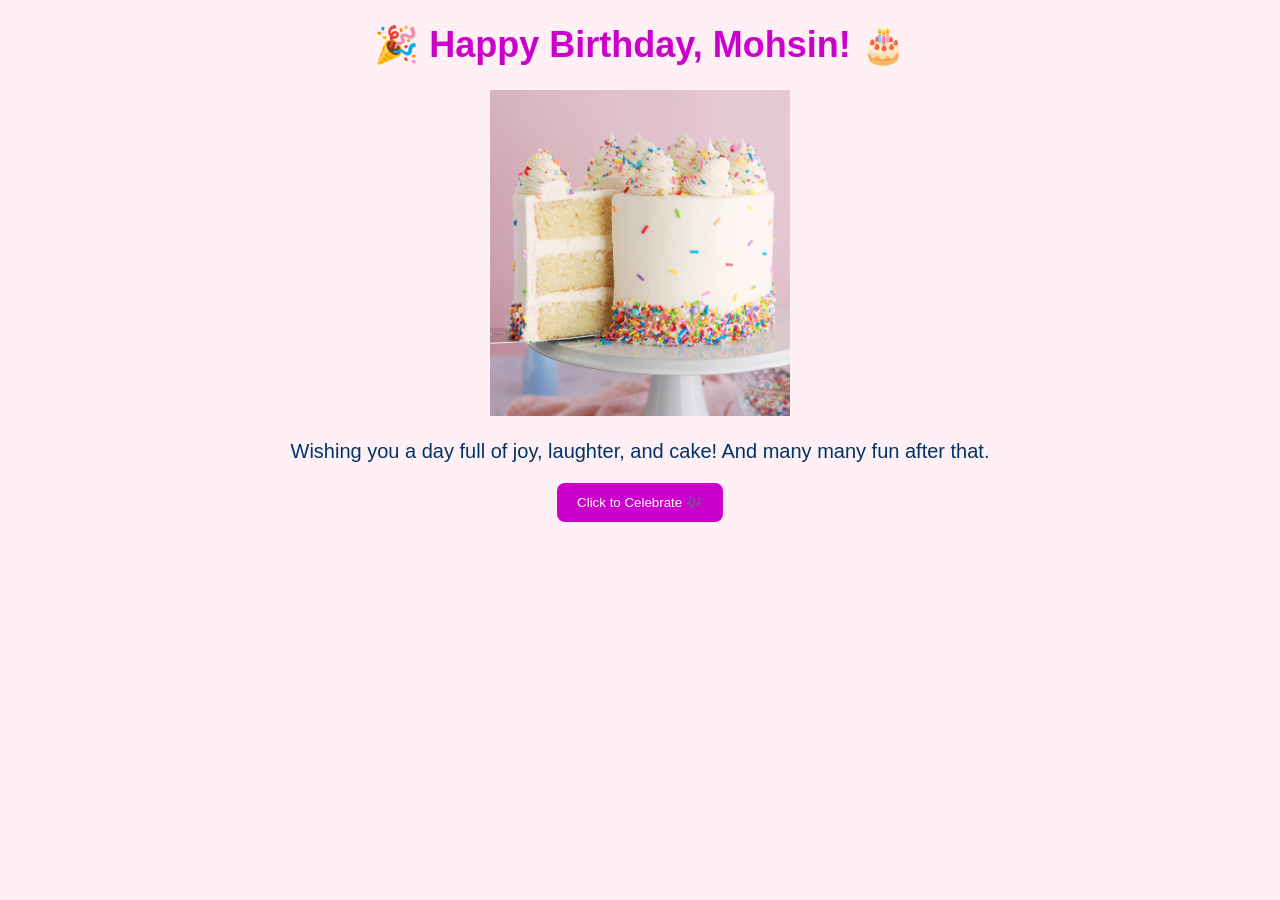
==== index.html @ 0d6c008d "added index" ====
<!DOCTYPE html>
<html>
<head>
    <title>Happy Birthday Mohsin!</title>
    <link rel="stylesheet" href="styles.css">
</head>
<body>
    <h1>🎉 Happy Birthday, Mohsin! 🎂</h1>
    <img src="Best-Vanilla-Cake-Recipe-6.jpg" width="300">
    <p>Wishing you a day full of joy, laughter, and cake!
        And many many fun after that.
    </p>
    <a href="https://www.youtube.com/watch?v=3GwjfUFyY6M"
        target="_blank">
        <button>Click to Celebrate 🎶</button>
    </a>
</body>
</html>
---- styles.css ----
body {
background-color: #fff0f5;
text-align: center;
font-family: Arial, sans-serif;
}
h1 { color: #cc00cc; font-size: 36px; }
p { color: #003366; font-size: 20px; }
button {
background-color: #cc00cc; color: white;
padding: 12px 20px; border: none;
border-radius: 8px; cursor: pointer;
}
button:hover { background-color: #ff66cc; }
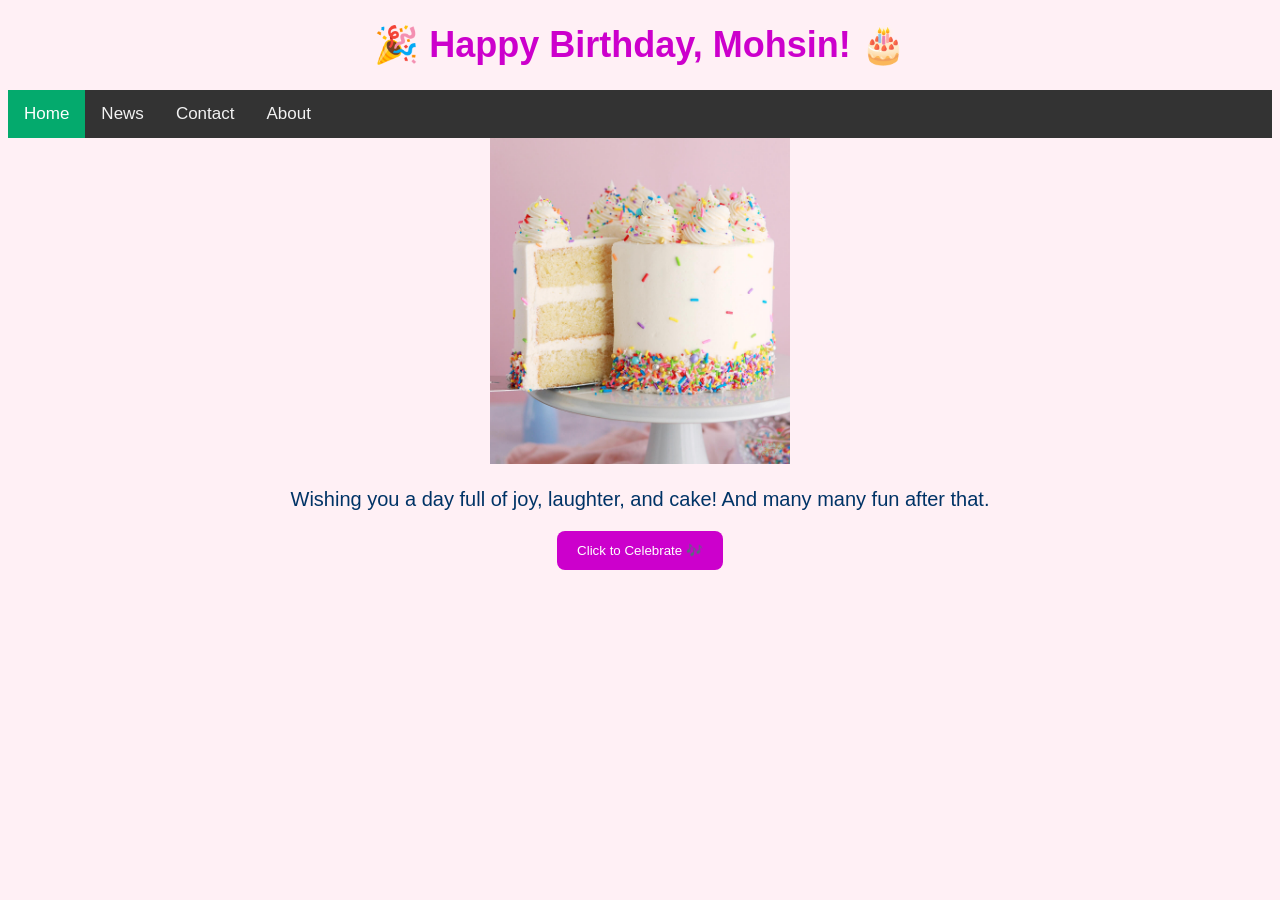
==== commit dadd1740: "worked on some files but left the work for later" ====
--- a/index.html
+++ b/index.html
@@ -5,8 +5,18 @@
     <link rel="stylesheet" href="styles.css">
 </head>
 <body>
+
     <h1>🎉 Happy Birthday, Mohsin! 🎂</h1>
+
+    <div class="topnav">
+        <a class="active" href="#home">Home</a>
+        <a href="#news">News</a>
+        <a href="#contact">Contact</a>
+        <a href="#about">About</a>
+    </div>
+    
     <img src="Best-Vanilla-Cake-Recipe-6.jpg" width="300">
+    
     <p>Wishing you a day full of joy, laughter, and cake!
         And many many fun after that.
     </p>
--- a/styles.css
+++ b/styles.css
@@ -10,4 +10,28 @@
 padding: 12px 20px; border: none;
 border-radius: 8px; cursor: pointer;
 }
-button:hover { background-color: #ff66cc; }+button:hover { background-color: #ff66cc; }
+
+.topnav {
+  overflow: hidden;
+  background-color: #333;
+}
+
+.topnav a {
+  float: left;
+  color: #f2f2f2;
+  text-align: center;
+  padding: 14px 16px;
+  text-decoration: none;
+  font-size: 17px;
+}
+
+.topnav a:hover {
+  background-color: #ddd;
+  color: black;
+}
+
+.topnav a.active {
+  background-color: #04AA6D;
+  color: white;
+}
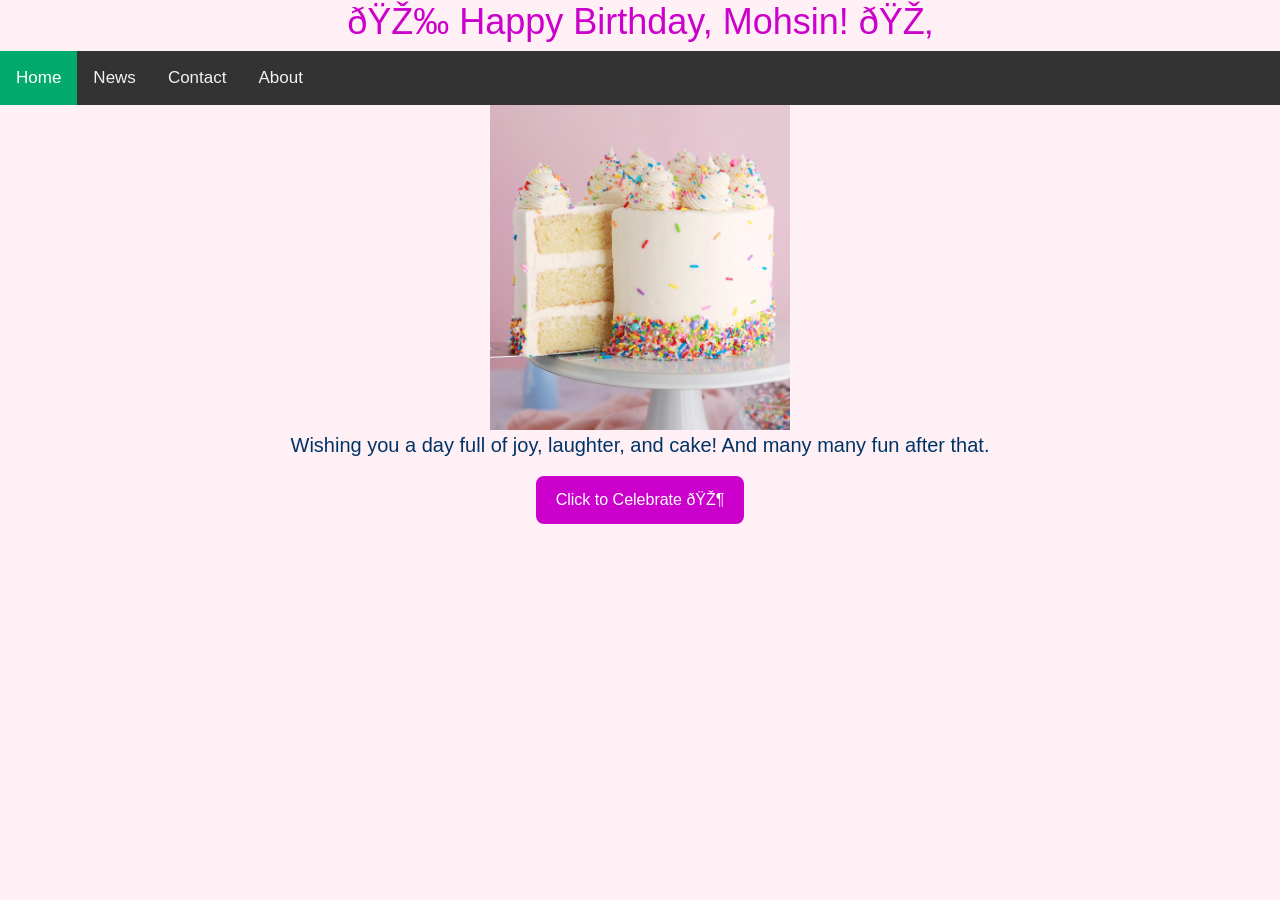
==== commit eb760e16: "boot" ====
--- a/index.html
+++ b/index.html
@@ -1,10 +1,13 @@
 <!DOCTYPE html>
 <html>
 <head>
+    <link href="https://cdn.jsdelivr.net/npm/bootstrap@5.3.3/dist/css/bootstrap.min.css" rel="stylesheet" integrity="sha384-QWTKZyjpPEjISv5WaRU9OFeRpok6YctnYmDr5pNlyT2bRjXh0JMhjY6hW+ALEwIH" crossorigin="anonymous">
     <title>Happy Birthday Mohsin!</title>
     <link rel="stylesheet" href="styles.css">
 </head>
 <body>
+
+    <script src="https://cdn.jsdelivr.net/npm/bootstrap@5.3.3/dist/js/bootstrap.bundle.min.js" integrity="sha384-YvpcrYf0tY3lHB60NNkmXc5s9fDVZLESaAA55NDzOxhy9GkcIdslK1eN7N6jIeHz" crossorigin="anonymous"></script>
 
     <h1>🎉 Happy Birthday, Mohsin! 🎂</h1>
 
@@ -16,13 +19,16 @@
     </div>
     
     <img src="Best-Vanilla-Cake-Recipe-6.jpg" width="300">
-    
+
     <p>Wishing you a day full of joy, laughter, and cake!
         And many many fun after that.
     </p>
+    
     <a href="https://www.youtube.com/watch?v=3GwjfUFyY6M"
         target="_blank">
         <button>Click to Celebrate 🎶</button>
     </a>
+
+
 </body>
 </html>
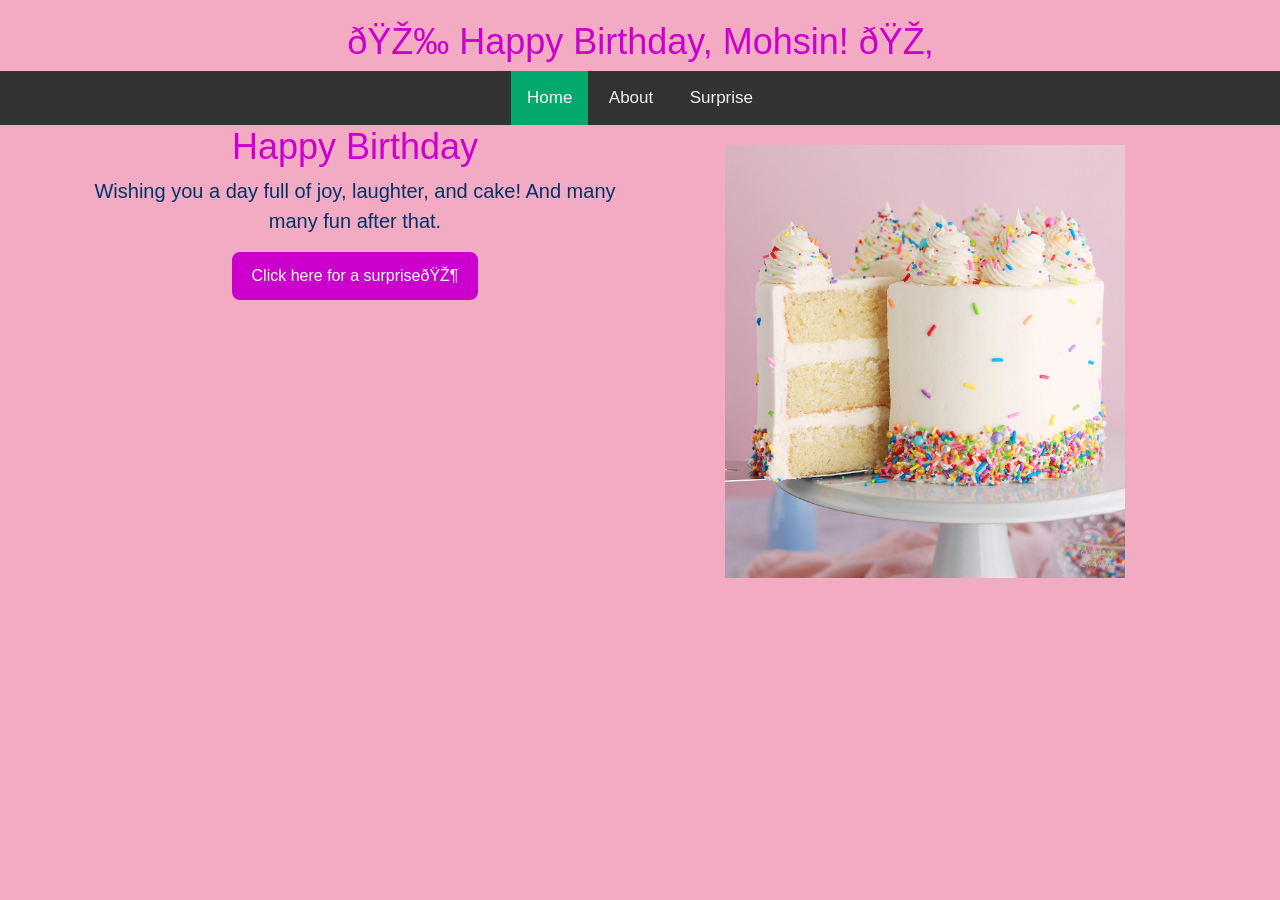
==== commit e790c914: "Made the app just need to document" ====
--- a/index.html
+++ b/index.html
@@ -9,25 +9,34 @@
 
     <script src="https://cdn.jsdelivr.net/npm/bootstrap@5.3.3/dist/js/bootstrap.bundle.min.js" integrity="sha384-YvpcrYf0tY3lHB60NNkmXc5s9fDVZLESaAA55NDzOxhy9GkcIdslK1eN7N6jIeHz" crossorigin="anonymous"></script>
 
-    <h1>🎉 Happy Birthday, Mohsin! 🎂</h1>
+    <h1 style="margin-top: 20px;">🎉 Happy Birthday, Mohsin! 🎂</h1>
 
-    <div class="topnav">
+    <div class="topnav justify-content-center">
         <a class="active" href="#home">Home</a>
-        <a href="#news">News</a>
-        <a href="#contact">Contact</a>
-        <a href="#about">About</a>
+        <a href="contact.html">About</a>
+        <a href="surprise.html">Surprise</a>
     </div>
+
+   <div class="container">
+    <div class="row">
     
-    <img src="Best-Vanilla-Cake-Recipe-6.jpg" width="300">
+    <div class="col-sm">
 
-    <p>Wishing you a day full of joy, laughter, and cake!
+    <h1>Happy Birthday</h1>
+    <p>Wishing you a day full of joy, laughter, and cake! 
         And many many fun after that.
     </p>
     
-    <a href="https://www.youtube.com/watch?v=3GwjfUFyY6M"
-        target="_blank">
-        <button>Click to Celebrate 🎶</button>
+    <a href="surprise.html">
+        <button>Click here for a surprise🎶</button>
     </a>
+
+    </div>
+    <div class="col-sm">
+        <img style="margin-top: 20px;" src="Best-Vanilla-Cake-Recipe-6.jpg" width="400">
+        </div>
+     </div>
+    </div>
 
 
 </body>
--- a/styles.css
+++ b/styles.css
@@ -1,5 +1,5 @@
 body {
-background-color: #fff0f5;
+background-color: #f3abc3;
 text-align: center;
 font-family: Arial, sans-serif;
 }
@@ -15,15 +15,18 @@
 .topnav {
   overflow: hidden;
   background-color: #333;
+  text-align: center;
+
 }
 
 .topnav a {
-  float: left;
   color: #f2f2f2;
   text-align: center;
   padding: 14px 16px;
   text-decoration: none;
   font-size: 17px;
+  display: inline-block;
+  margin: 0 auto;
 }
 
 .topnav a:hover {
@@ -34,4 +37,16 @@
 .topnav a.active {
   background-color: #04AA6D;
   color: white;
-}+}
+
+canvas#confetti {
+  position: fixed;
+  width: 100%;
+  height: 100%;
+  top: 0px;
+  left: 0px;
+  z-index: 1000;
+  pointer-events: none;
+}
+
+
